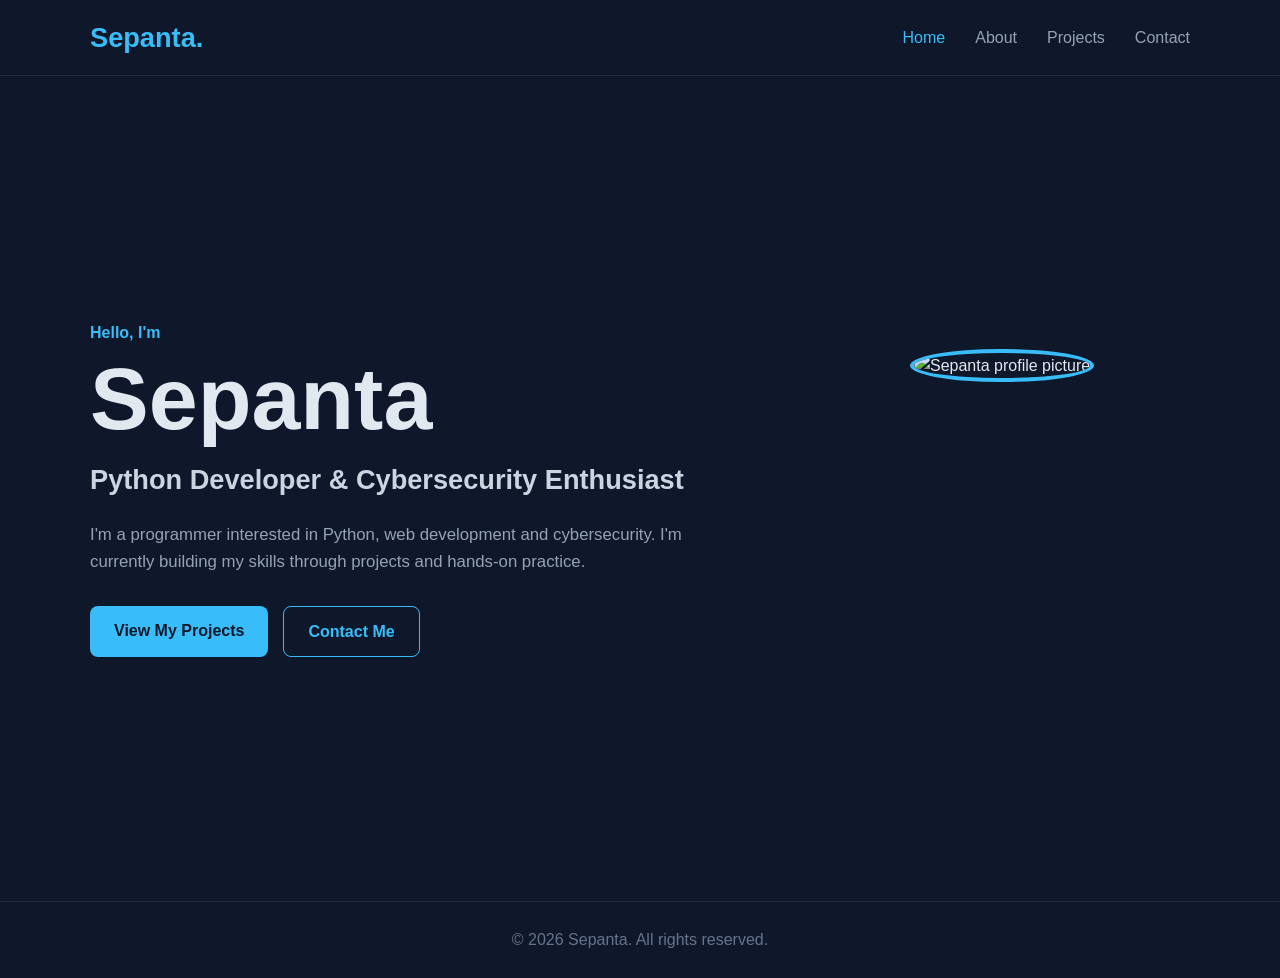
==== index.html @ e8ee0676 "added all the files to my git repo" ====
<!DOCTYPE html>
<html lang="en">
<head>
    <meta charset="UTF-8">
    <meta name="viewport" content="width=device-width, initial-scale=1.0">
    <title>Sepanta | Portfolio</title>
    <link rel="stylesheet" href="css/style.css">
</head>
<body>
<header>
    <nav class="navbar">
        <a href="index.html" class="logo">Sepanta.</a>
        <div class="nav-links">
            <a href="index.html" class="active">Home</a>
            <a href="about.html">About</a>
            <a href="projects.html">Projects</a>
            <a href="contact.html">Contact</a>
        </div>
    </nav>
</header>

<main>
    <section class="hero">
        <div class="hero-text">
            <p class="subtitle">Hello, I'm</p>
            <h1>Sepanta</h1>
            <h2>Python Developer & Cybersecurity Enthusiast</h2>
            <p>I'm a programmer interested in Python, web development and cybersecurity. I'm currently building my skills through projects and hands-on practice.</p>
            <div class="hero-buttons">
                <a href="projects.html" class="btn">View My Projects</a>
                <a href="contact.html" class="btn secondary">Contact Me</a>
            </div>
        </div>
        <div class="hero-image">
            <img src="images/profile.jpg" alt="Sepanta profile picture">
        </div>
    </section>
</main>

<footer><p>&copy; 2026 Sepanta. All rights reserved.</p></footer>
</body>
</html>
---- css/style.css ----
* {
    margin: 0;
    padding: 0;
    box-sizing: border-box;
}

html { scroll-behavior: smooth; }

body {
    font-family: Arial, Helvetica, sans-serif;
    background: #0f172a;
    color: #e2e8f0;
    line-height: 1.6;
    min-height: 100vh;
    display: flex;
    flex-direction: column;
}

a { text-decoration: none; color: inherit; }

main {
    width: 90%;
    max-width: 1100px;
    margin: 0 auto;
    flex: 1;
}

header {
    border-bottom: 1px solid #1e293b;
    background: #0f172a;
}

.navbar {
    width: 90%;
    max-width: 1100px;
    margin: 0 auto;
    min-height: 75px;
    display: flex;
    align-items: center;
    justify-content: space-between;
}

.logo {
    font-size: 1.7rem;
    font-weight: 700;
    color: #38bdf8;
}

.nav-links {
    display: flex;
    gap: 30px;
}

.nav-links a {
    color: #94a3b8;
    font-weight: 500;
    transition: 0.3s;
}

.nav-links a:hover,
.nav-links a.active { color: #38bdf8; }

.hero {
    min-height: calc(100vh - 75px);
    display: flex;
    align-items: center;
    justify-content: space-between;
    gap: 60px;
}

.hero-text { max-width: 650px; }

.subtitle {
    color: #38bdf8;
    font-size: 1rem;
    font-weight: 600;
    margin-bottom: 10px;
}

.hero h1 {
    font-size: clamp(3rem, 8vw, 5.5rem);
    line-height: 1;
    margin-bottom: 15px;
}

.hero h2 {
    font-size: 1.7rem;
    color: #cbd5e1;
    margin-bottom: 20px;
}

.hero p:not(.subtitle) {
    color: #94a3b8;
    max-width: 600px;
    font-size: 1.05rem;
}

.hero-image {
    width: 280px;
    height: 280px;
    flex-shrink: 0;
}

.hero-image img {
    width: 100%;
    height: 100%;
    object-fit: cover;
    border-radius: 50%;
    border: 4px solid #38bdf8;
}

.hero-buttons {
    display: flex;
    gap: 15px;
    margin-top: 30px;
}

.btn {
    display: inline-block;
    border: none;
    background: #38bdf8;
    color: #0f172a;
    padding: 12px 24px;
    border-radius: 8px;
    font-weight: 700;
    cursor: pointer;
    transition: 0.3s;
}

.btn:hover {
    transform: translateY(-3px);
    background: #7dd3fc;
}

.btn.secondary {
    background: transparent;
    color: #38bdf8;
    border: 1px solid #38bdf8;
}

.btn.secondary:hover {
    background: #38bdf8;
    color: #0f172a;
}

.page-header {
    text-align: center;
    padding: 90px 0 60px;
}

.page-header h1 {
    font-size: 3.5rem;
    margin-bottom: 15px;
}

.page-header p:last-child {
    color: #94a3b8;
    max-width: 650px;
    margin: 0 auto;
}

.about-section {
    display: grid;
    grid-template-columns: 1fr 1fr;
    gap: 60px;
    padding-bottom: 80px;
}

.about-section h2 {
    font-size: 1.8rem;
    margin-bottom: 20px;
}

.about-text p {
    color: #94a3b8;
    margin-bottom: 20px;
}

.skill-list {
    display: flex;
    flex-wrap: wrap;
    gap: 12px;
}

.skill-list span {
    background: #1e293b;
    color: #38bdf8;
    border: 1px solid #334155;
    padding: 10px 18px;
    border-radius: 8px;
    transition: 0.3s;
}

.skill-list span:hover {
    transform: translateY(-3px);
    border-color: #38bdf8;
}

.projects-grid {
    display: grid;
    grid-template-columns: repeat(3, 1fr);
    gap: 25px;
    padding-bottom: 80px;
}

.project-card {
    background: #1e293b;
    border: 1px solid #334155;
    border-radius: 12px;
    padding: 30px;
    transition: 0.3s;
}

.project-card:hover {
    transform: translateY(-8px);
    border-color: #38bdf8;
}

.project-number {
    color: #38bdf8;
    font-size: 0.9rem;
    font-weight: 700;
    margin-bottom: 20px;
}

.project-card h2 { margin-bottom: 15px; }

.project-card p {
    color: #94a3b8;
    margin-bottom: 25px;
}

.project-link {
    color: #38bdf8;
    font-weight: 600;
}

.project-link:hover { text-decoration: underline; }

.contact-section {
    display: grid;
    grid-template-columns: 1fr 1fr;
    gap: 60px;
    padding-bottom: 80px;
}

.contact-info h2 {
    font-size: 2rem;
    margin-bottom: 20px;
}

.contact-info > p {
    color: #94a3b8;
    margin-bottom: 30px;
}

.contact-item { margin-bottom: 25px; }

.contact-item strong {
    display: block;
    margin-bottom: 5px;
}

.contact-item a { color: #38bdf8; }

.contact-form {
    display: flex;
    flex-direction: column;
    gap: 10px;
}

.contact-form label {
    font-weight: 600;
    margin-top: 10px;
}

.contact-form input,
.contact-form textarea {
    width: 100%;
    padding: 13px;
    border: 1px solid #334155;
    border-radius: 7px;
    background: #1e293b;
    color: #e2e8f0;
    font-family: inherit;
    resize: vertical;
}

.contact-form input:focus,
.contact-form textarea:focus {
    outline: none;
    border-color: #38bdf8;
}

.contact-form .btn {
    margin-top: 15px;
    align-self: flex-start;
}

footer {
    border-top: 1px solid #1e293b;
    text-align: center;
    padding: 25px;
    color: #64748b;
    margin-top: auto;
}

@media (max-width: 800px) {
    .navbar {
        flex-direction: column;
        gap: 15px;
        padding: 20px 0;
    }

    .nav-links {
        gap: 15px;
        flex-wrap: wrap;
        justify-content: center;
    }

    .hero {
        flex-direction: column-reverse;
        text-align: center;
        justify-content: center;
        padding: 60px 0;
    }

    .hero-buttons {
        justify-content: center;
        flex-wrap: wrap;
    }

    .hero-image {
        width: 220px;
        height: 220px;
    }

    .about-section,
    .contact-section {
        grid-template-columns: 1fr;
        gap: 40px;
    }

    .projects-grid { grid-template-columns: 1fr; }

    .page-header h1 { font-size: 2.8rem; }
}

@media (max-width: 500px) {
    main { width: 92%; }

    .hero h1 { font-size: 3.5rem; }

    .hero h2 { font-size: 1.3rem; }

    .nav-links { font-size: 0.9rem; }
}
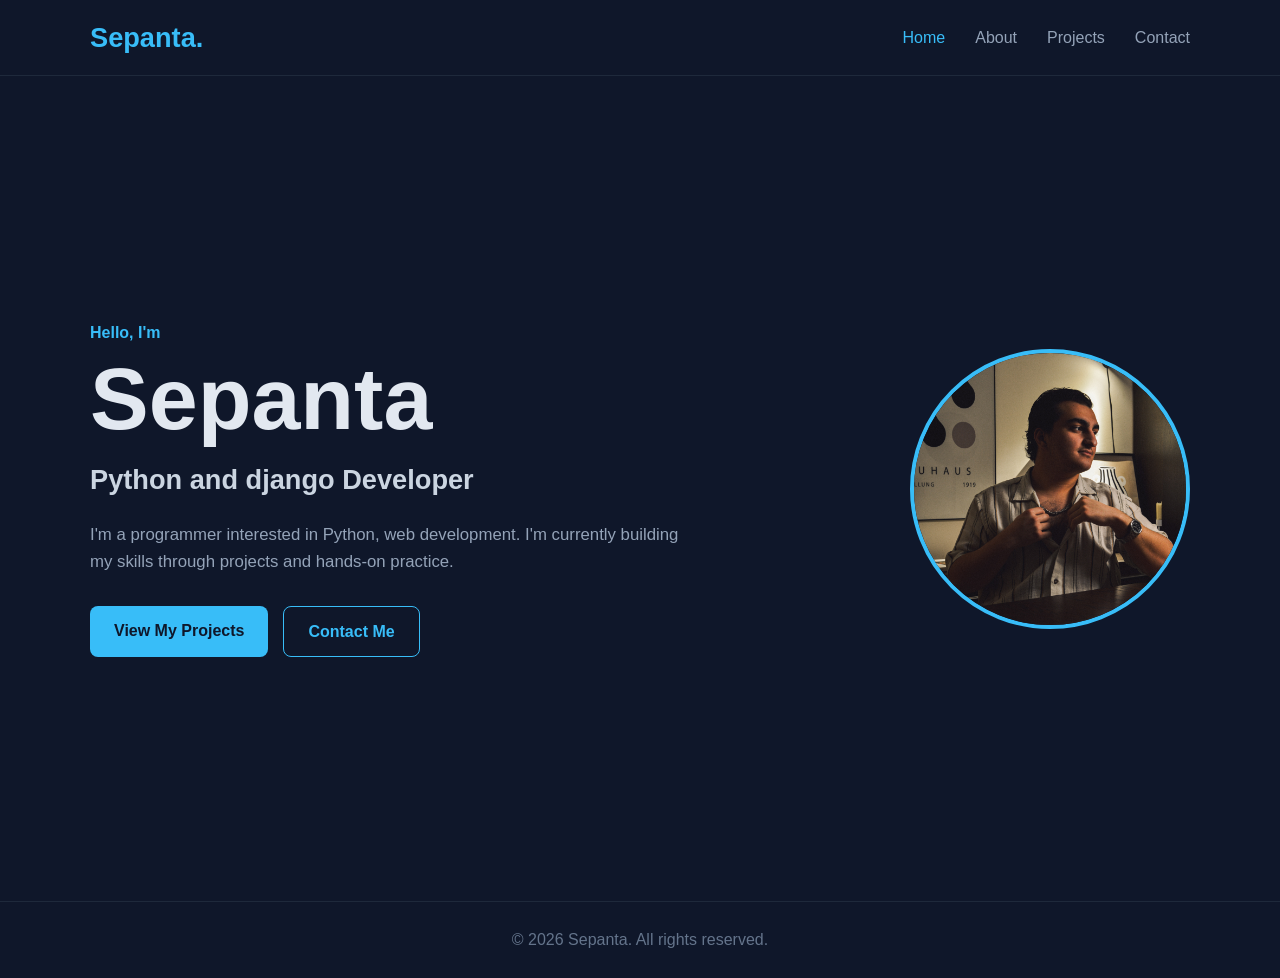
==== commit 35e29def: "added my profile pic" ====
--- a/index.html
+++ b/index.html
@@ -24,8 +24,8 @@
         <div class="hero-text">
             <p class="subtitle">Hello, I'm</p>
             <h1>Sepanta</h1>
-            <h2>Python Developer & Cybersecurity Enthusiast</h2>
-            <p>I'm a programmer interested in Python, web development and cybersecurity. I'm currently building my skills through projects and hands-on practice.</p>
+            <h2>Python and django Developer </h2>
+            <p>I'm a programmer interested in Python, web development. I'm currently building my skills through projects and hands-on practice.</p>
             <div class="hero-buttons">
                 <a href="projects.html" class="btn">View My Projects</a>
                 <a href="contact.html" class="btn secondary">Contact Me</a>
